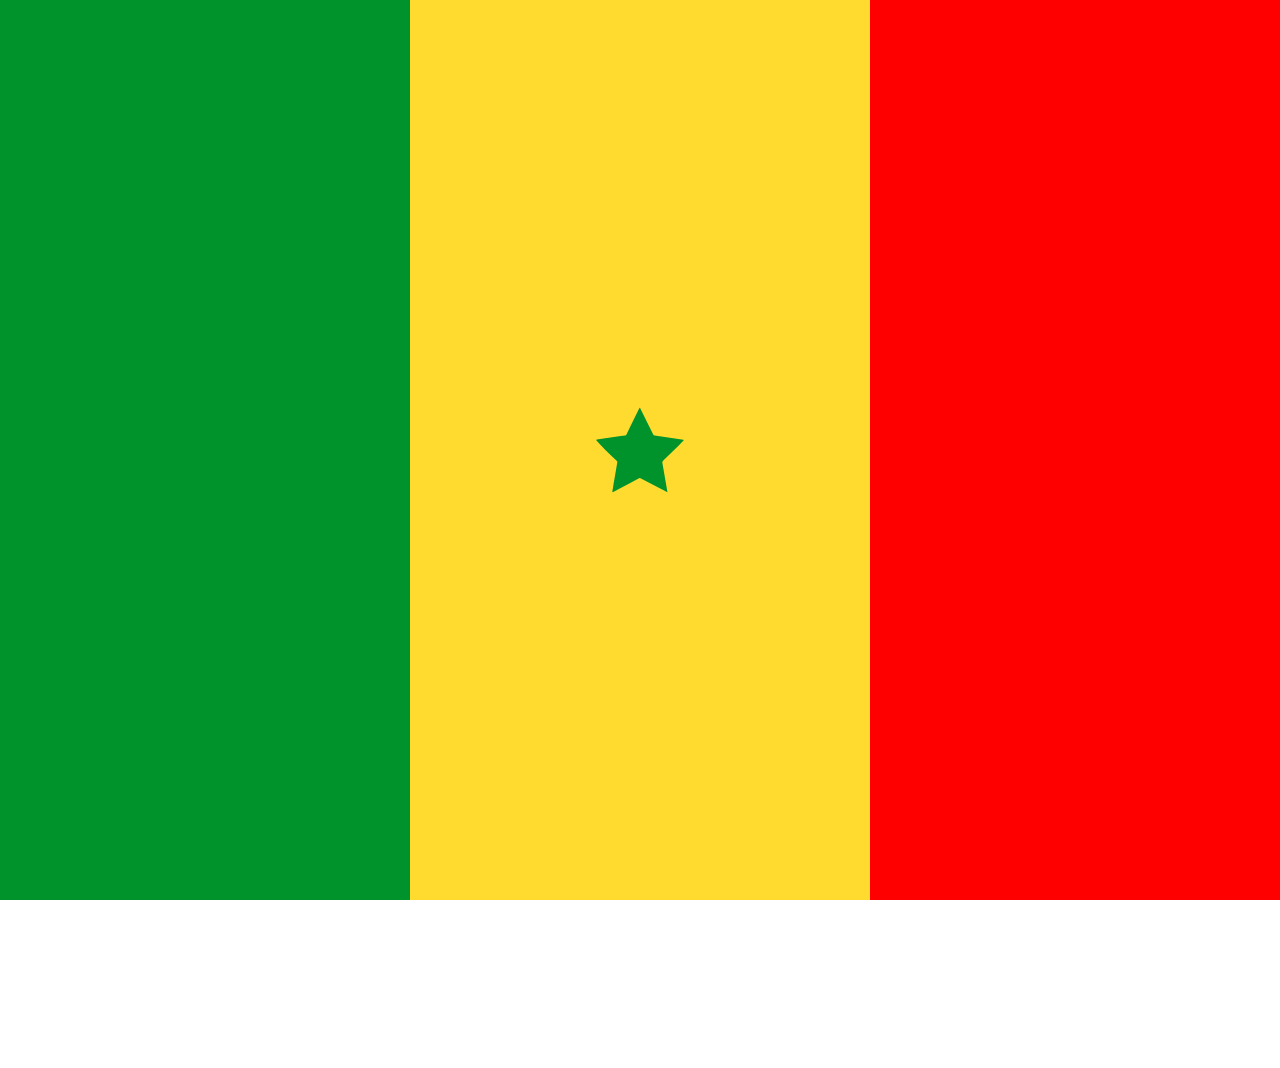
==== index.html @ 50bd4f6c "Initialisation" ====
<!DOCTYPE html>
<html>
<head>
	<title>S@dmin - Portfolio</title>

	<meta charset="utf-8">
    <meta content="" name="descriptison">
    <meta content="" name="keywords">
    <meta content="width=device-width, initial-scale=1.0" name="viewport">

	<link rel="stylesheet" type="text/css" href="assets/css/main.css">

	<!--
		Vendor
	-->
	<link rel="stylesheet" type="text/css" href="assets/vendor/icofont/icofont.min.css">
	<link rel="stylesheet" type="text/css" href="assets/vendor/bootstrap/css/bootstrap.css">
</head>
<body>
	<header>
		<div class="logo">
			<h1>PORTFOLIO</h1>
		</div>
		<div class="nav-bar">
			Nav here
		</div>
	</header>
	<hr/>

	<div class="banner container">
		<div class="image">
			<img src="assets/img/sabaly2.jpg" class="rounded rounded-circle">
		<div>

		<div class="describe">
			<h1>
				Concepteur d'applications web dynamiques et sécurisées
			</h1>
		</div>
	</div>


	<script src="assets/vendor/jquery/jquery.min.js"></script>
	<script src="assets/vendor/bootstrap/js/bootstrap.bundle.js"></script>
	<script src="assets/vendor/bootstrap/js/bootstrap.js"></script>

	<script type="text/javascript" src="assets/js/index.js"></script>
</body>
</html>
---- assets/css/main.css ----
.flag {
	display: flex;
	text-align: center;
	position: absolute;
	top: 0px;
	left: 0px;
	height: 100vh;
	width: 100%;
	animation: flag-desappear 10s forwards 1;
}

@keyframes flag-desappear {
	0%, 50% {
		transform: rotate(0deg) skewY(0deg) scale(1);
	}

	70%, 100% {
		transform: rotate(180deg) skewY(10deg) scale(0);
	}
}


.bande-verte, .bande-jaune, .bande-rouge {
	height: 100vh;
}

.bande-verte {
	background: #00932C;
	position: relative;
	width: 32%;
	animation: bandes 900ms forwards;
}




.bande-jaune {
	background: #FFDB30;
	position: relative;
	width: 36%;
	display: grid;
	align-content: center;
	animation: bandes 900ms forwards;
}


.etoile {
	font-size: 100px;
	color: #00932C;
	animation: star 2s forwards infinite;
}

@keyframes star {
	0% {transform: scale(1) rotate(180deg);}
	10%, 20% {transform: scale(1.5) rotate(-180deg);}
	20%, 30% {transform: scale(1) rotate(180deg);}
	30%, 40% {transform: scale(1.5) rotate(-180deg);}
	40%, 50% {transform: scale(1) rotate(180deg);}
}

.bande-rouge {
	background: red;
	position: relative;
	width: 32%;
	animation: bandes 900ms forwards;
}
@keyframes bandes {
	0% { opacity: 0;}

	100% {opacity: 1; }
}

/*
		banner
*/
header {
	height: 15vh;
	display: flex;
	align-content: space-around;
	width: 100%;
	text-align: center;
	padding: 20px;
	color: #00df00;
}
.banner {
	position: relative;
	width: 100%;
	height: 100vh;
	display: flex;
	flex-wrap: wrap;
	align-content: space-around;
}

.image {
	flex: 1;
	width: 40%;
}

.describe {
	width: 60%;
}

.banner img {
	width: 300px;
	height: 300px;
}
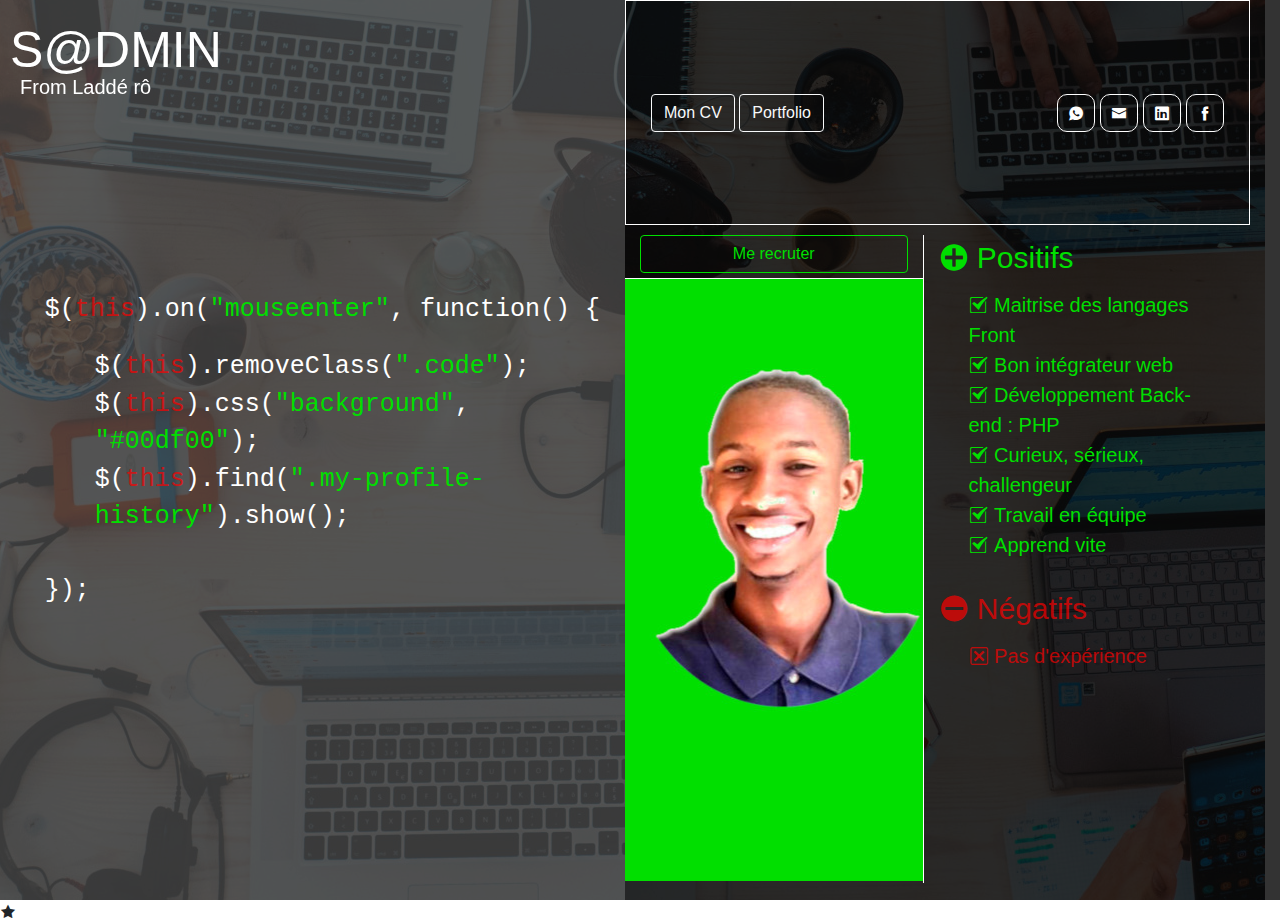
==== commit 1e93cb3a: "adding portfolio page, and setting for good mobile navigation" ====
--- a/index.html
+++ b/index.html
@@ -8,7 +8,7 @@
     <meta content="" name="keywords">
     <meta content="width=device-width, initial-scale=1.0" name="viewport">
 
-	<link rel="stylesheet" type="text/css" href="assets/css/main.css">
+	<link rel="stylesheet" type="text/css" href="assets/css/index/main.css">
 
 	<!--
 		Vendor
@@ -17,33 +17,91 @@
 	<link rel="stylesheet" type="text/css" href="assets/vendor/bootstrap/css/bootstrap.css">
 </head>
 <body>
-	<header>
-		<div class="logo">
-			<h1>PORTFOLIO</h1>
+
+	<div id="great-container" class="container-fluid row">
+		<div class="col-md-6 col-sm-12 portfolio">
+			<h1> S@DMIN <br><small>From Laddé rô</small></h1>
+
+			<div class="dev">
+				<div class="d-none">
+					<h4>
+						Concepteur d'application web sécuriseés
+					</h4>
+				</div>
+				<code class="">
+					<span class="dollar">$</span>(<span class="this">this</span>).<span class="function">on</span>(<span class="string">"mouseenter"</span>, <span class="function">function</span>() {
+					
+					<p class="function-definition">    
+						<span class="dollar">$</span>(<span class="this">this</span>).<span class="function">removeClass</span>(<span class="string">".code"</span>);<br>
+
+						<span class="dollar">$</span>(<span class="this">this</span>).<span class="function">css</span>(<span class="string">"background"</span>, <span class="string">"#00df00"</span>);<br>
+
+						<span class="dollar">$</span>(<span class="this">this</span>).<span class="function">find</span>(<span class="string">".my-profile-history"</span>).<span class="function">show</span>();<br>
+					</p>
+				});		
+				</code>
+			</div>
 		</div>
-		<div class="nav-bar">
-			Nav here
-		</div>
-	</header>
-	<hr/>
 
-	<div class="banner container">
-		<div class="image">
-			<img src="assets/img/sabaly2.jpg" class="rounded rounded-circle">
-		<div>
+		<div class="col-md-6 col-sm-12">
+			<div class="row">
+				<div class="menu-links col-12">
+					<div class="menu">
+						<button class="btn btn-outline-light cvbtn">Mon CV</button>
 
-		<div class="describe">
-			<h1>
-				Concepteur d'applications web dynamiques et sécurisées
-			</h1>
+						<button class="btn btn-outline-light pbtn">Portfolio</button>
+					</div>
+
+					<div class="links">
+						<i class="icofont-facebook"></i>
+						<i class="icofont-linkedin"></i>
+						<i class="icofont-envelope"></i>
+						<i class="icofont-whatsapp"></i>
+					</div>
+				</div>
+
+				<div class="hire-me row col-12">
+					<div class="col-md-6 ">
+						<div class="row">
+							<div class="hire-btn col-12">
+								<button class="btn btn-outline-success">Me recruter</button>
+							</div>
+
+							<div class="about-me"> 
+							</div>
+						</div>
+					</div>
+
+					<div class="col-md-6 alert-zone">
+						<div class="positifs">
+							<i class="icofont-plus-circle"></i> Positifs
+							<p>
+								<i class="icofont-tick-boxed"></i> Maitrise des langages Front<br>
+								<i class="icofont-tick-boxed"></i> Bon intégrateur web<br>
+								<i class="icofont-tick-boxed"></i> Développement Back-end : PHP<br>
+								<i class="icofont-tick-boxed"></i> Curieux, sérieux, challengeur<br>
+								<i class="icofont-tick-boxed"></i> Travail en équipe<br>
+								<i class="icofont-tick-boxed"></i> Apprend vite
+							</p>
+						</div>
+
+						<div class="negatifs">
+							<i class="icofont-minus-circle"></i> Négatifs
+							<p>
+								<i class="icofont-close-squared-alt"></i> Pas d'expérience 
+							</p>
+						</div>
+
+					</div>
+				</div>
+			</div>
 		</div>
 	</div>
-
 
 	<script src="assets/vendor/jquery/jquery.min.js"></script>
 	<script src="assets/vendor/bootstrap/js/bootstrap.bundle.js"></script>
 	<script src="assets/vendor/bootstrap/js/bootstrap.js"></script>
 
-	<script type="text/javascript" src="assets/js/index.js"></script>
+	<script type="text/javascript" src="assets/js/app.js"></script>
 </body>
 </html>--- a/assets/css/index/main.css
+++ b/assets/css/index/main.css
@@ -0,0 +1,247 @@
+#great-container {
+	width: 100%;
+	height: 100vh;
+	background: url("../../img/bg-m.jpg") center center;
+} 
+
+
+#great-container:before {
+  content: "";
+  background: rgba(0, 0, 0, 0.8);
+  position: absolute;
+  bottom: 0;
+  top: 0;
+  left: 0;
+  right: 0;
+  height: 100vh;
+}
+
+.portfolio {
+	background: rgba(255, 255, 255, 0.2);
+	display: grid;
+	align-content: center;
+}
+
+.portfolio h1 {
+	position: fixed;
+	top: 20px;
+	left: 10px;
+	font-size: 50px;
+	color: #fff;
+	animation: fadeIn 4s forwards 1;
+}
+
+
+.portfolio h1 small {
+	font-size: 20px;
+	position: fixed;
+	top: 75px;
+	left: 20px;
+}
+
+.portfolio .dev {
+	position: relative;
+	left: 5%;
+}
+
+.portfolio .dev h4 {
+	color: #fff;
+	animation: popup 1.2s forwards 1;
+}
+
+
+
+/*   CODE */
+.portfolio .dev code {
+	color: #fff;
+	font-size: 25px;
+	animation: popup 1.2s forwards 1;
+}
+
+@keyframes popup{
+	0%, 50%{ transform: scale(1.5);}
+	50%, 60% { transform: scale(0.5);}
+	100% {transform: scale(1); }
+}
+
+.string { color: #00df00; }
+.this { color: rgba(255, 0, 0, 0.7); }
+.function-definition {
+	padding: 20px;
+	padding-left: 50px;
+}
+
+
+@media (max-width: 768px ) {
+	.portfolio h1 {
+		position: absolute;
+		top: 20px;
+		left: 10px;
+		font-size: 35px;
+	}
+
+	.portfolio h1 small{
+		position: absolute;
+		font-size: 15px;
+		top: 35px;
+		left: 40px;
+	}
+
+	.portfolio {
+		height: 60vh;
+		width: 100%;
+	}
+	.portfolio .dev {
+		left: 0;
+		top: 25px;
+	}
+
+	.portfolio .dev h2 {
+		font-size: 55px;
+	}
+
+	.portfolio .dev code {
+		font-size: 15px;
+	}
+}
+/*---------------------------------------------------------*/
+/*                     Menu-links                          */
+.menu-links {
+	display: flex;
+	flex-wrap: wrap;
+	align-content: space-around;
+	width: 100%;
+	height: 25vh;
+	color: #fff;
+	border: 1px solid #fff;
+	position: relative;
+	animation: slideDown 1.2s forwards 1;
+}
+
+@keyframes slideDown {
+	0% { top: -100px; }
+	100% { top: 0px; }
+}
+
+.menu, .links {
+	flex: 1;
+	padding: 10px;
+}
+
+.links i{
+	padding: 10px;
+	border-radius: 10px;
+	border: 1px solid #fff;
+	float: right;
+	margin-left: 5px;
+}
+
+.links i:hover {
+	transition: 0.3s;
+	color: #000;
+	background: #fff;
+}
+
+.menu *, .links * {
+	animation: fadeIn 1.2s forwards 1;
+}
+@keyframes fadeIn {
+	0% { opacity: 0; }
+	100% { opacity: 1; }
+}
+
+@media (max-width: 768px ) {
+	.menu-links {
+		border-right: none;
+		flex-direction: column;
+	}
+}
+
+
+
+/*---------------------------------------------------------*/
+/*                     hire-me                             */
+.hire-me {
+	width: 100%;
+	height: 75vh;
+	padding: 10px;
+}
+
+.hire-btn{
+	display: grid;
+	align-content: center;
+	margin-bottom: 5px;
+	animation: fadeIn 2s forwards 1;
+}
+
+.hire-btn button{
+	border: 1px solid #00df00;
+	color: #00df00;
+}
+
+.hire-btn button:hover {
+	transition: 0.3s;
+	color: #fff;
+	background: #00df00;
+}
+
+.about-me {
+	border-top: 1px solid #fff;
+	height: 67vh;
+	width: 100%;
+	background: url("../../img/sabaly2.jpg") center center;
+	position: relative;
+	animation: slideUp 1.2s forwards 1;
+}
+
+@keyframes slideUp {
+	0% { top: 100px; }
+	100% { top: 0px; }
+}
+
+.alert-zone {
+	display: flex;
+	align-content: space-around;
+	flex-direction: column;
+	width: 100%;
+	height: 72vh;
+	border-left: 1px solid #fff;
+	color: #fff;
+	font-size: 30px;
+	animation: slideUp 1.2s forwards 1;
+}
+
+.positifs {
+	color: #00df00;
+}
+
+.negatifs {
+	color: rgba(255, 0, 0, 0.7);
+}
+
+.positifs p, .negatifs p {
+	padding: 10px;
+	padding-left: 30px;
+	font-size: 20px;
+} 
+
+@media (max-width: 768px ){
+	.right-side  {
+		background: #000;
+		width: 100%;
+	}
+
+	.hire-me {
+		width: 100%;
+	}
+	
+	.about-me {
+		width: 100%;
+	}
+
+	.positifs p, .negatifs p {
+		padding: 0;
+		padding-left: 30px;
+	}
+}
+
